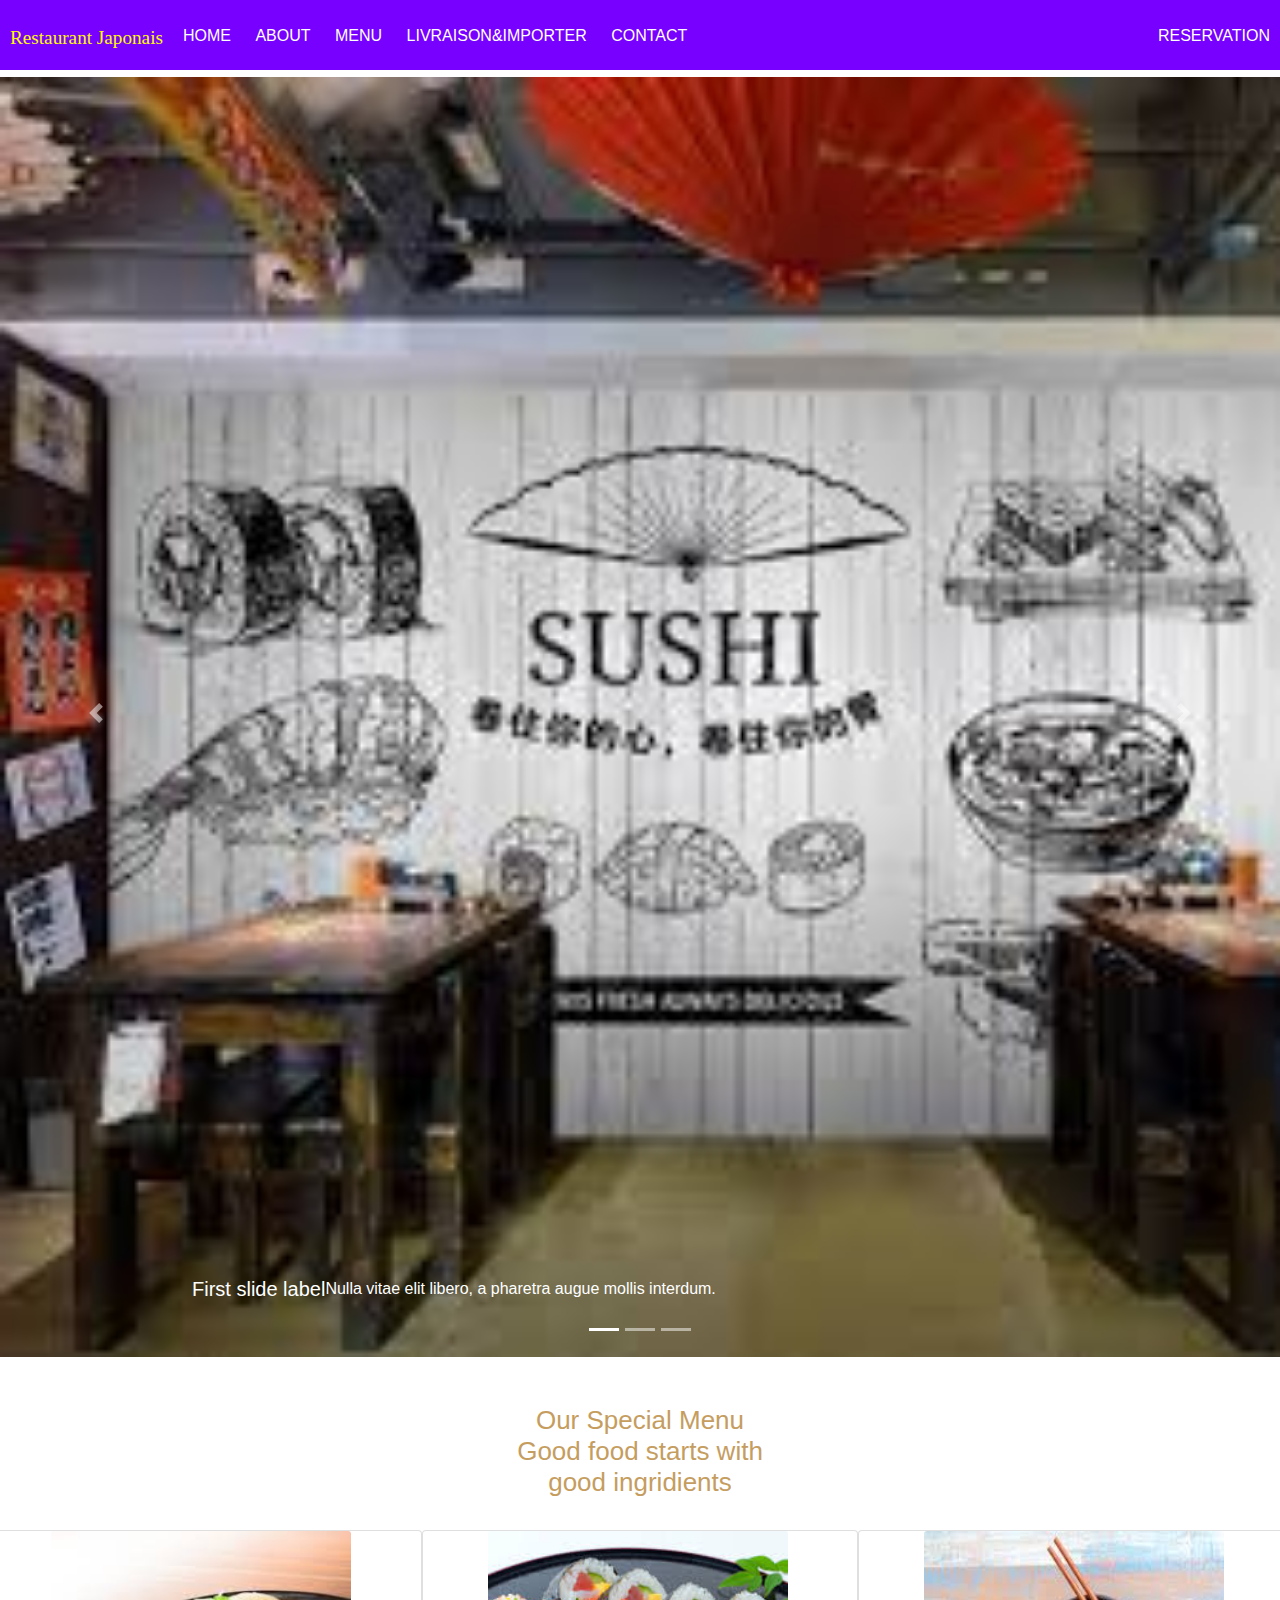
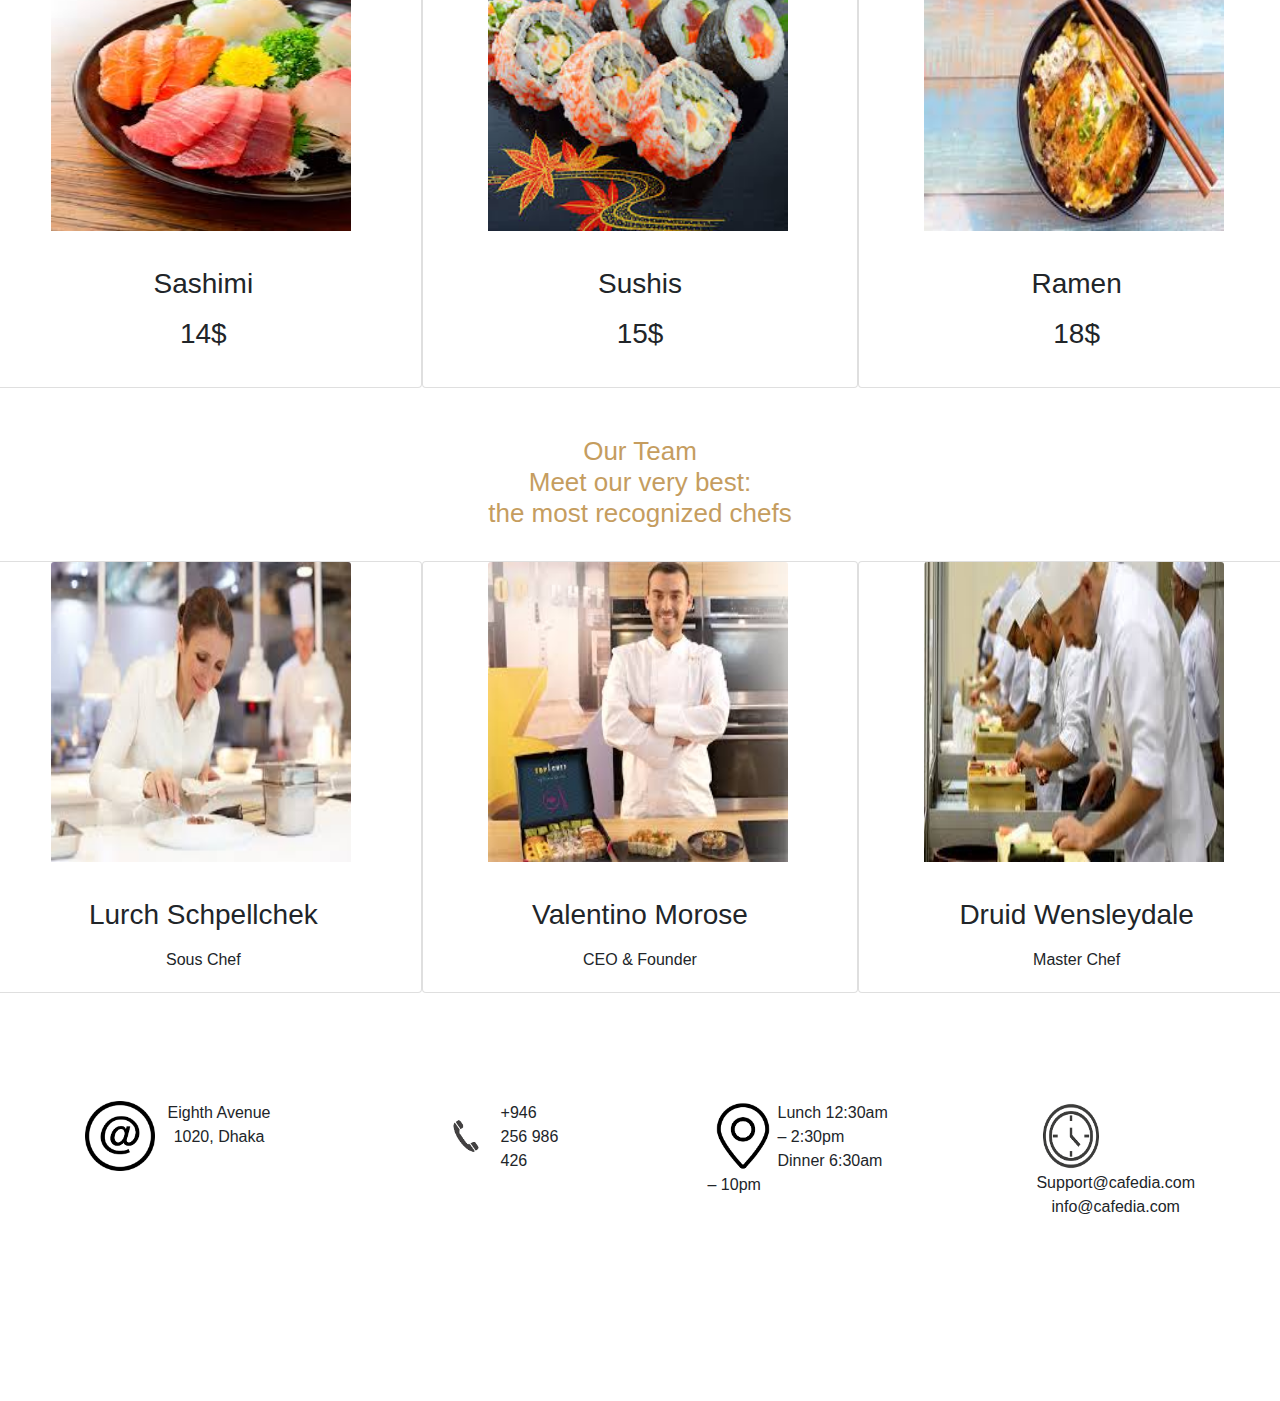
==== index.html @ 3dc20479 "first commit" ====
<!DOCTYPE html>
<html lang="en">

<head>
        <title>projet</title>
        <meta charset="utf-8">
        <link rel="stylesheet" href="https://maxcdn.bootstrapcdn.com/bootstrap/4.0.0/css/bootstrap.min.css" integrity="sha384-Gn5384xqQ1aoWXA+058RXPxPg6fy4IWvTNh0E263XmFcJlSAwiGgFAW/dAiS6JXm" crossorigin="anonymous">        <meta name="viewport" content="width=device-width, initial-scale=1, shrink-to-fit=no">
        
        <link rel="stylesheet" href="style.css" />
</head>
<body>
        <div>
                <nav>
                    <ul>
                        <li class="nav-logo">Restaurant Japonais</li>
                        <li><a href="#">Home</a></li>
                        <li><a href="#">About</a></li>
                        <li><a href="#">Menu</a></li>
                        <li><a href="#">Livraison&Importer</a></li>
                        <li><a href="#">Contact</a></li>
                        <li class="nav-list-res"><a href="#">Reservation</a></li>
                    </ul>
                </nav>
            </div>
            <div class="bd-example">
                    <div id="carouselExampleCaptions" class="carousel slide" data-ride="carousel">
                        <ol class="carousel-indicators">
                            <li data-target="#carouselExampleCaptions" data-slide-to="0" class="active"></li>
                            <li data-target="#carouselExampleCaptions" data-slide-to="1"></li>
                            <li data-target="#carouselExampleCaptions" data-slide-to="2"></li>
                        </ol>
                        <div class="carousel-inner">
                            <div class="carousel-item active">
                                <img src="restt.jpg" class="d-flex w-100" alt="...">
                                <div class="carousel-caption d-flex d-lg-flex">
                                    <h5>First slide label</h5>
                                    <p>Nulla vitae elit libero, a pharetra augue mollis interdum.</p>
                                </div>
                            </div>
                            <div class="carousel-item">
                                <img src="rest.jpg" class="d-flex w-100" alt="...">
                                <div class="carousel-caption d-flex d-lg-flex">
                                    <h5>Second slide label</h5>
                                    <p>Lorem ipsum dolor sit amet, consectetur adipiscing elit.</p>
                                </div>
                            </div>
                            <div class="carousel-item">
                                <img src="plat2.jpg" class="d-flex w-100" alt="...">
                                <div class="carousel-caption d-flex d-lg-flex">
                                    <h5>Third slide label</h5>
                                    <p>Praesent commodo cursus magna, vel scelerisque nisl consectetur.</p>
                                </div>
                            </div>
                        </div>
                        <a class="carousel-control-prev" href="#carouselExampleCaptions" role="button" data-slide="prev">
                            <span class="carousel-control-prev-icon" aria-hidden="true"></span>
                            <span class="sr-only">Previous</span>
                        </a>
                        <a class="carousel-control-next" href="#carouselExampleCaptions" role="button" data-slide="next">
                            <span class="carousel-control-next-icon" aria-hidden="true"></span>
                            <span class="sr-only">Next</span>
                        </a>
                    </div>
                </div> <br><br>
    <div class="card-group1">
        <h2>
            Our Special Menu <br>
            Good food starts with<br>
            good ingridients
        </h2><br>
        <div class="row">
          <div class="card col-md-4">
              <img class="card-img-top" src="plat1.jpg" alt="Card image">
              <div class="card-body">
                 <center><p class="card-text"><h3>Sashimi</h3></p>
                    <center><p class="card-text"><h3>14$</h3></p>
                
              </div>
            </div>
            <div class="card col-md-4">
                <img class="card-img-top" src="plat2.jpg" alt="Card image">
                <div class="card-body">
                  <center><p class="card-text"><h3>Sushis</h3></p>
                    <center><p class="card-text"><h3>15$</h3></p>
                </div>
              </div>
              <div class="card col-md-4">
                  <img class="card-img-top" src="plat3.jpg" alt="Card image">
                  <div class="card-body">
                   <center><p class="card-text"><h3>Ramen</h3></p>
                    <center><p class="card-text"><h3>18$</h3></p>
                  </div>
                </div>
        </div><br><br>
      </div>
   
      <div class="card-group2">
            <h2>
                Our Team<br>
                Meet our very best:<br>
                the most recognized chefs
               
            </h2><br>
            <div class="row">
              <div class="card col-md-4">
                  <img class="card-img-top" src="chef1.jpg" alt="Card image">
                  <div class="card-body">
                     <center><p class="card-text"><h3>Lurch Schpellchek</h3></p>
                        <center><p class="card-text">Sous Chef</p>
                    
                  </div>
                </div>
                <div class="card col-md-4">
                    <img class="card-img-top" src="chef2.jpg" alt="Card image">
                    <div class="card-body">
                      <center><p class="card-text"><h3>Valentino Morose</h3></p>
                        <center><p class="card-text">CEO & Founder</p>
                    </div>
                  </div>
                  <div class="card col-md-4">
                      <img class="card-img-top" src="chef3.jpg" alt="Card image">
                      <div class="card-body">
                       <center><p class="card-text"><h3>Druid Wensleydale</h3></p>
                        <center><p class="card-text">Master Chef</p>
                      </div>
                    </div>
            </div><br><br>
          </div>
          <div class="container container3">

                <div> <img src="email.png" alt="logo" height="70" width="70" style="float:left">
                <center><p>Eighth Avenue 1020, Dhaka</p></center>
                </div>
                <div>
                <img src="tel.png" alt="logo" height="70" width="70" style="float:left">
                <p>+946 256 986 426</p>
                </div>
                <div>
                <img src="adrs.png" alt="logo" height="70" width="70" style="float:left">
                <p>Lunch 12:30am – 2:30pm<br>
                           Dinner 6:30am – 10pm</p>
                </div>
                <div>
                <img src="hours.png" alt="logo" height="70" width="70" style="float:left">
                <center><p>Support@cafedia.com<br>
                           info@cafedia.com</p></center>
                </div>
        </div>

</body>
</html>
---- style.css ----
.card-group1>h2 {
font-family: 'Trebuchet MS', 'Lucida Sans Unicode', 'Lucida Grande', 'Lucida Sans', Arial, sans-serif;
color: rgb(197, 157, 95);
font-size: 26px;
text-align: center;
}

.card-group2>h2 {
    font-family: 'Trebuchet MS', 'Lucida Sans Unicode', 'Lucida Grande', 'Lucida Sans', Arial, sans-serif;
    color: rgb(197, 157, 95);
    font-size: 26px;
    text-align: center;
    }
.card-img-top {
width: 300px;
height: 300px;
margin-left: 50px;
}

.container3{
    background-color:#ffffff;
    width: 1340px;
    height: 300px;
    display: flex;
    justify-content: space-between;
    margin-top: 60px;
  }

          
  * {
    margin: 0;
    padding: 0;
}
a {
    text-decoration: none;
}
/* This class is added on scroll */
.fixed {
    position: fixed;
    top: 0;
    height: 70px;
    z-index: 1;
}

/* Navigation Settings */
nav {
    width: 100%;
    height: 70px;
    background: rgb(119, 0, 255);
}
nav li {
    display: inline-block;
    padding: 24px 10px;
}
nav li a {
    color: WHITE;
    text-transform: uppercase;
}
@media only screen and (max-width: 520px) {
    nav li {
        padding: 24px 4px;
    }
    nav li a {
        font-size: 14px;
    }
}
.nav-logo {
    float: left;
    font-family: serif;
    font-size: larger;
    color: #fff907;
}
.nav-list-res {
    float: right;
}
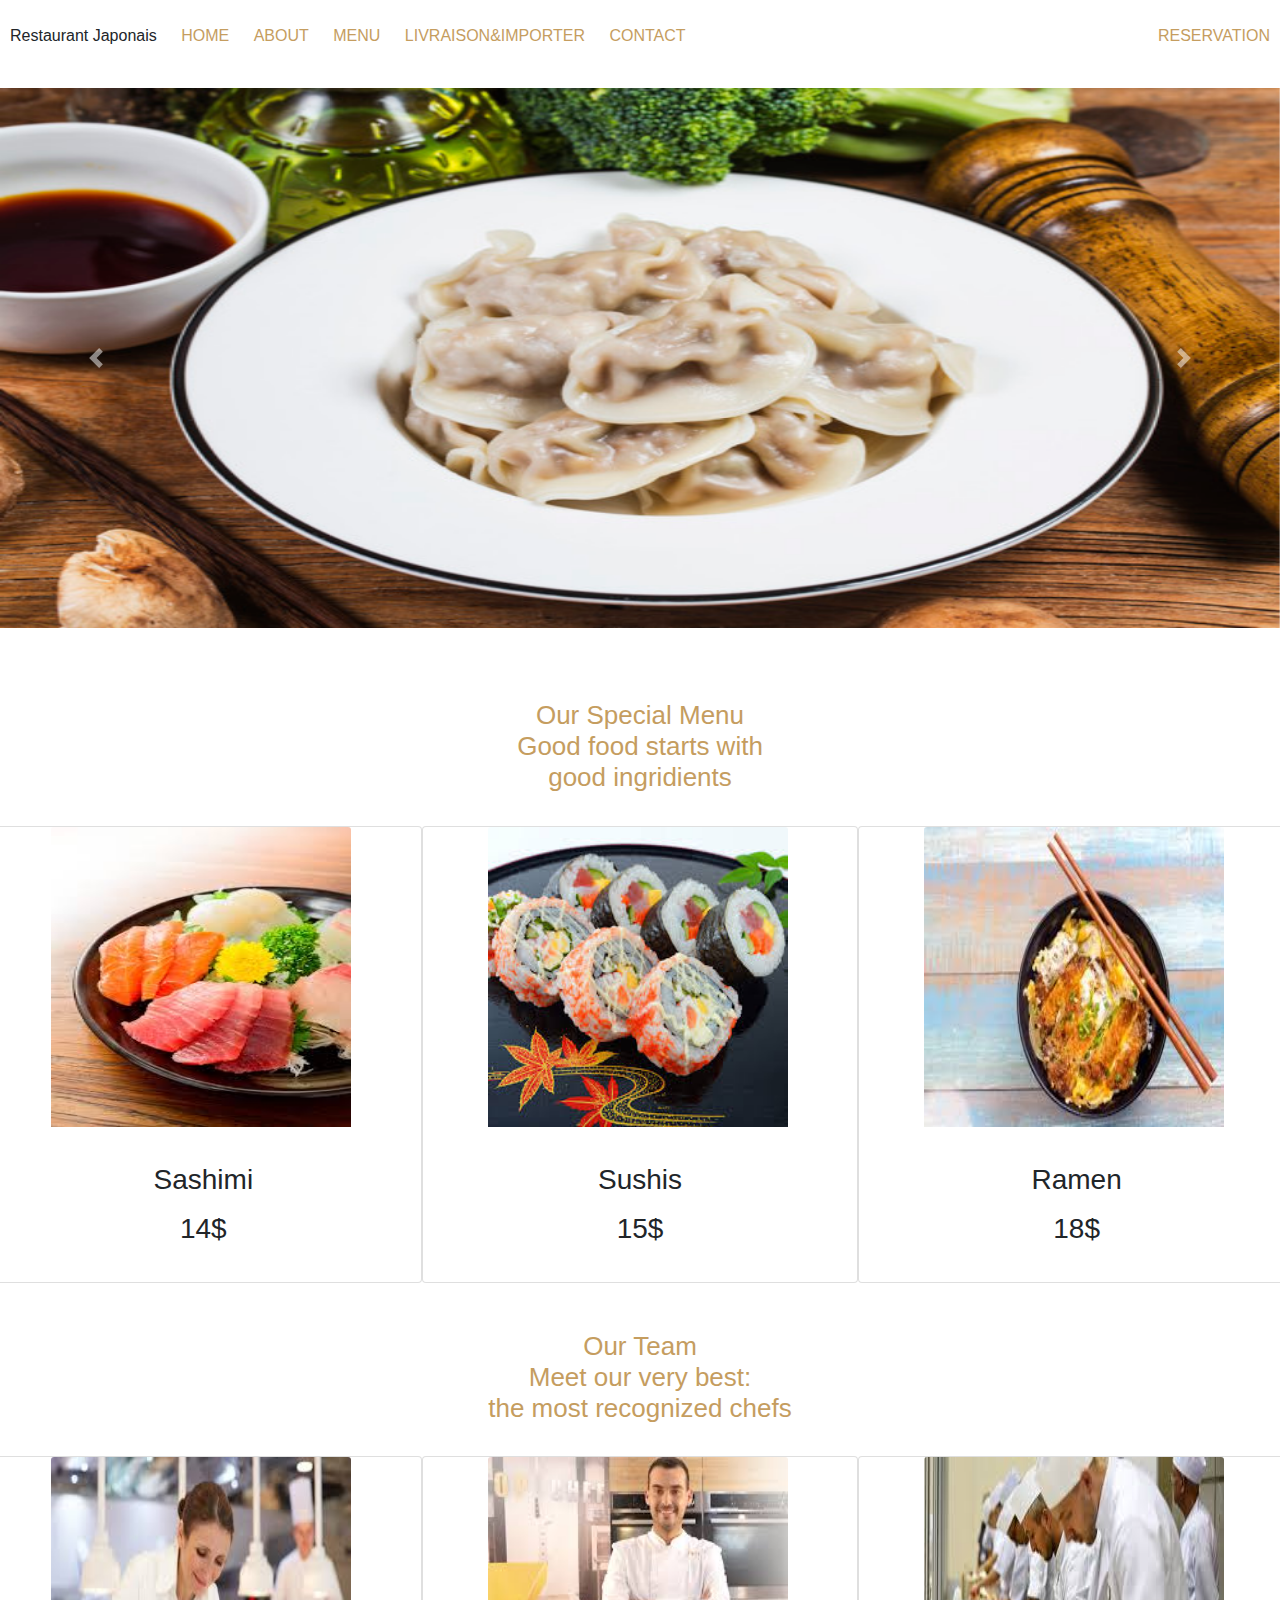
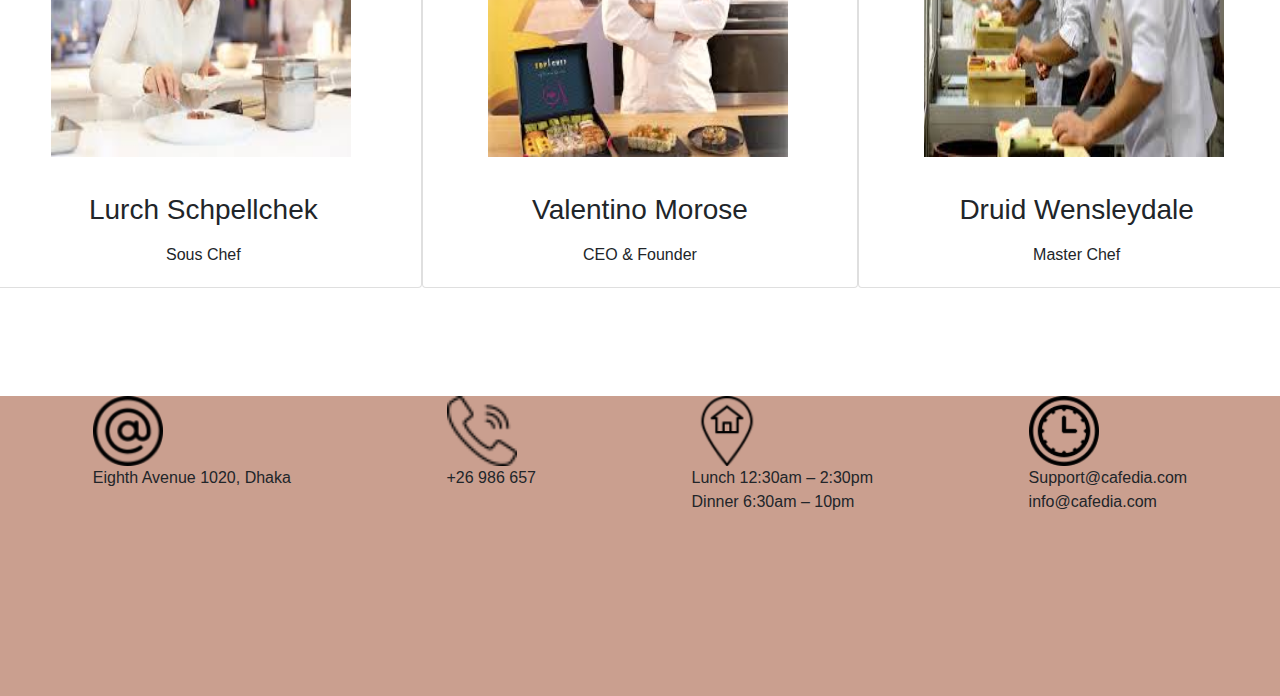
==== commit 7ada58ae: "reser-commit" ====
--- a/index.html
+++ b/index.html
@@ -2,66 +2,49 @@
 <html lang="en">
 
 <head>
-        <title>projet</title>
+        <title>acceuil</title>
         <meta charset="utf-8">
         <link rel="stylesheet" href="https://maxcdn.bootstrapcdn.com/bootstrap/4.0.0/css/bootstrap.min.css" integrity="sha384-Gn5384xqQ1aoWXA+058RXPxPg6fy4IWvTNh0E263XmFcJlSAwiGgFAW/dAiS6JXm" crossorigin="anonymous">        <meta name="viewport" content="width=device-width, initial-scale=1, shrink-to-fit=no">
         
         <link rel="stylesheet" href="style.css" />
 </head>
-<body>
-        <div>
-                <nav>
-                    <ul>
-                        <li class="nav-logo">Restaurant Japonais</li>
-                        <li><a href="#">Home</a></li>
-                        <li><a href="#">About</a></li>
-                        <li><a href="#">Menu</a></li>
-                        <li><a href="#">Livraison&Importer</a></li>
-                        <li><a href="#">Contact</a></li>
-                        <li class="nav-list-res"><a href="#">Reservation</a></li>
-                    </ul>
-                </nav>
+
+<body>       
+            
+    <div>
+        <nav>
+            <ul>
+                <li class="nav-name">Restaurant Japonais</li>
+                <li><a href="#">Home</a></li>
+                <li><a href="aboutus.html">About</a></li>
+                <li><a href="menu.html">Menu</a></li>
+                <li><a href="livraison.html">Livraison&Importer</a></li>
+                <li><a href="#">Contact</a></li>
+                <li class="nav-list-res"><a href="reservation.html">Reservation</a></li>
+            </ul>
+        </nav>
+    </div>
+    <div id="carouselExampleControls" class="carousel slide" data-ride="carousel">
+            <div class="carousel-inner">
+              <div class="carousel-item active">
+                <img class="d-block w-100" src="car1.jpg" alt="First slide" height="540px">
+              </div>
+              <div class="carousel-item">
+                <img class="d-block w-100" src="car2.jpg" alt="Second slide" height="540px">
+              </div>
+              <div class="carousel-item">
+                <img class="d-block w-100" src="car3.jpg" alt="Third slide" height="540px">
+              </div>
             </div>
-            <div class="bd-example">
-                    <div id="carouselExampleCaptions" class="carousel slide" data-ride="carousel">
-                        <ol class="carousel-indicators">
-                            <li data-target="#carouselExampleCaptions" data-slide-to="0" class="active"></li>
-                            <li data-target="#carouselExampleCaptions" data-slide-to="1"></li>
-                            <li data-target="#carouselExampleCaptions" data-slide-to="2"></li>
-                        </ol>
-                        <div class="carousel-inner">
-                            <div class="carousel-item active">
-                                <img src="restt.jpg" class="d-flex w-100" alt="...">
-                                <div class="carousel-caption d-flex d-lg-flex">
-                                    <h5>First slide label</h5>
-                                    <p>Nulla vitae elit libero, a pharetra augue mollis interdum.</p>
-                                </div>
-                            </div>
-                            <div class="carousel-item">
-                                <img src="rest.jpg" class="d-flex w-100" alt="...">
-                                <div class="carousel-caption d-flex d-lg-flex">
-                                    <h5>Second slide label</h5>
-                                    <p>Lorem ipsum dolor sit amet, consectetur adipiscing elit.</p>
-                                </div>
-                            </div>
-                            <div class="carousel-item">
-                                <img src="plat2.jpg" class="d-flex w-100" alt="...">
-                                <div class="carousel-caption d-flex d-lg-flex">
-                                    <h5>Third slide label</h5>
-                                    <p>Praesent commodo cursus magna, vel scelerisque nisl consectetur.</p>
-                                </div>
-                            </div>
-                        </div>
-                        <a class="carousel-control-prev" href="#carouselExampleCaptions" role="button" data-slide="prev">
-                            <span class="carousel-control-prev-icon" aria-hidden="true"></span>
-                            <span class="sr-only">Previous</span>
-                        </a>
-                        <a class="carousel-control-next" href="#carouselExampleCaptions" role="button" data-slide="next">
-                            <span class="carousel-control-next-icon" aria-hidden="true"></span>
-                            <span class="sr-only">Next</span>
-                        </a>
-                    </div>
-                </div> <br><br>
+            <a class="carousel-control-prev" href="#carouselExampleControls" role="button" data-slide="prev">
+              <span class="carousel-control-prev-icon" aria-hidden="true"></span>
+              <span class="sr-only">Previous</span>
+            </a>
+            <a class="carousel-control-next" href="#carouselExampleControls" role="button" data-slide="next">
+              <span class="carousel-control-next-icon" aria-hidden="true"></span>
+              <span class="sr-only">Next</span>
+            </a>
+          </div> <br><br><br>                       
     <div class="card-group1">
         <h2>
             Our Special Menu <br>
@@ -126,26 +109,29 @@
                     </div>
             </div><br><br>
           </div>
-          <div class="container container3">
+          <div class="container-fluid container3">
 
-                <div> <img src="email.png" alt="logo" height="70" width="70" style="float:left">
-                <center><p>Eighth Avenue 1020, Dhaka</p></center>
+                <div> <img src="arroba.png" alt="logo" height="70" width="70" >
+                <p>Eighth Avenue 1020, Dhaka</p>
                 </div>
                 <div>
-                <img src="tel.png" alt="logo" height="70" width="70" style="float:left">
-                <p>+946 256 986 426</p>
+                <img src="call.png" alt="logo" height="70" width="70" >
+                <p>+26 986 657</p>
                 </div>
                 <div>
-                <img src="adrs.png" alt="logo" height="70" width="70" style="float:left">
-                <p>Lunch 12:30am – 2:30pm<br>
+                <img src="location.png" alt="logo" height="70" width="70" >
+                <p>Lunch 12:30am – 2:30pm <br>
                            Dinner 6:30am – 10pm</p>
                 </div>
                 <div>
-                <img src="hours.png" alt="logo" height="70" width="70" style="float:left">
-                <center><p>Support@cafedia.com<br>
-                           info@cafedia.com</p></center>
-                </div>
-        </div>
-
+                <img src="schedule.png" alt="logo" height="70" width="70" >
+                <p>Support@cafedia.com <br>
+                           info@cafedia.com</p>
+               </div>
+               </div>
+        <script src="https://code.jquery.com/jquery-3.3.1.slim.min.js" integrity="sha384-q8i/X+965DzO0rT7abK41JStQIAqVgRVzpbzo5smXKp4YfRvH+8abtTE1Pi6jizo" crossorigin="anonymous"></script>
+<script src="https://cdnjs.cloudflare.com/ajax/libs/popper.js/1.14.7/umd/popper.min.js" integrity="sha384-UO2eT0CpHqdSJQ6hJty5KVphtPhzWj9WO1clHTMGa3JDZwrnQq4sF86dIHNDz0W1" crossorigin="anonymous"></script>
+        <script src="https://stackpath.bootstrapcdn.com/bootstrap/4.3.1/js/bootstrap.min.js" integrity="sha384-JjSmVgyd0p3pXB1rRibZUAYoIIy6OrQ6VrjIEaFf/nJGzIxFDsf4x0xIM+B07jRM" crossorigin="anonymous"></script>
+        
 </body>
 </html>--- a/style.css
+++ b/style.css
@@ -18,11 +18,12 @@
 }
 
 .container3{
-    background-color:#ffffff;
-    width: 1340px;
+    background-color:rgb(202, 159, 143);
+    
     height: 300px;
     display: flex;
     justify-content: space-between;
+    justify-content: space-around;
     margin-top: 60px;
   }
 
@@ -43,17 +44,20 @@
 }
 
 /* Navigation Settings */
-nav {
+.fixed {
+    position: fixed;
+    top: 0;
+    height: 70px;
+    z-index: 1;
     width: 100%;
-    height: 70px;
-    background: rgb(119, 0, 255);
+    ba
 }
 nav li {
     display: inline-block;
     padding: 24px 10px;
 }
 nav li a {
-    color: WHITE;
+    color: rgb(197, 157, 95);
     text-transform: uppercase;
 }
 @media only screen and (max-width: 520px) {
@@ -64,12 +68,11 @@
         font-size: 14px;
     }
 }
-.nav-logo {
-    float: left;
-    font-family: serif;
-    font-size: larger;
-    color: #fff907;
-}
+
 .nav-list-res {
     float: right;
 }
+
+.needs-validation {
+    border-radius: 15px;
+}